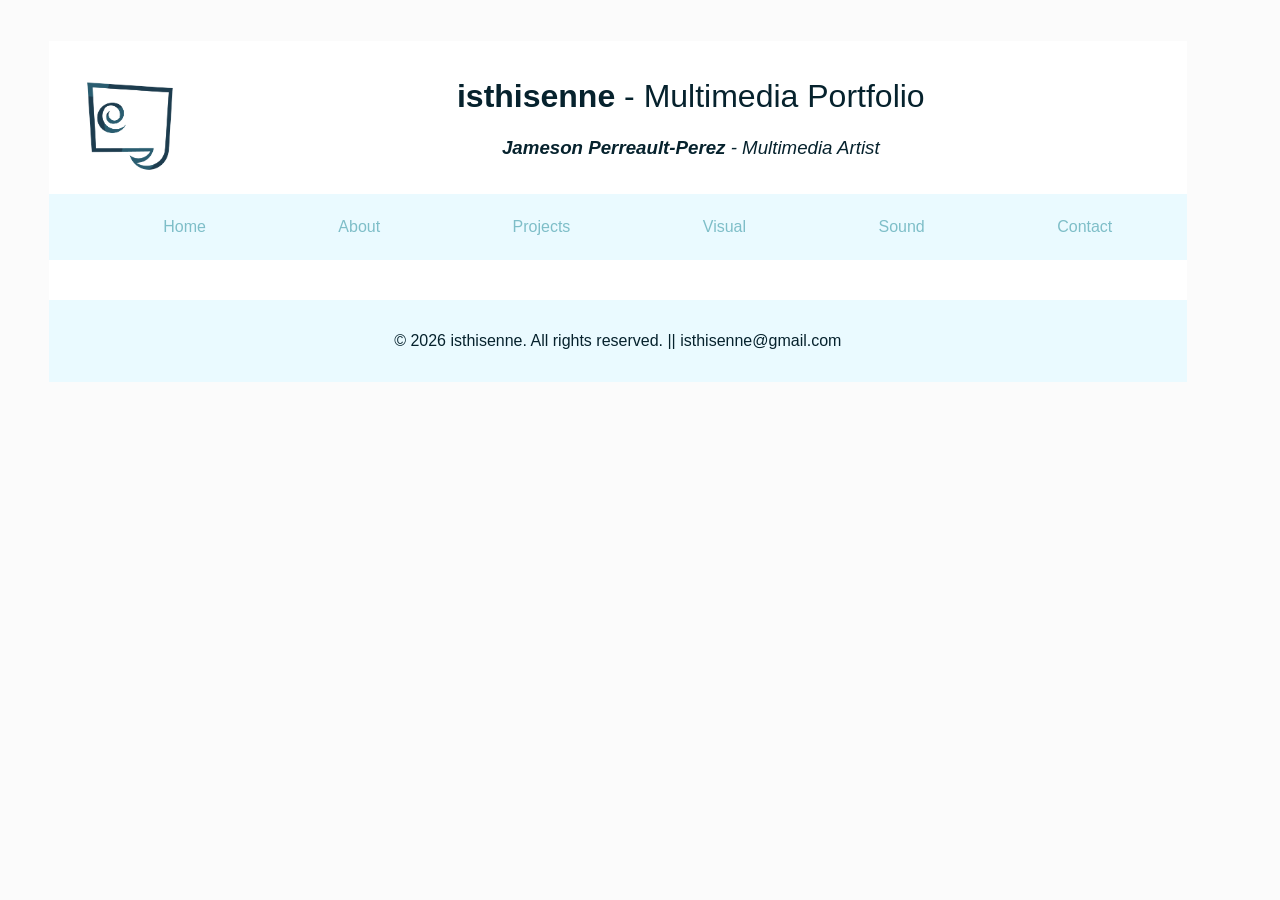
==== about.html @ fee25e62 "Added Pages" ====
<!DOCTYPE html>
<html lang="en">



<head>

    <meta charset="UTF-8">
    <meta name="viewport" content="width=device-width, initial-scale=1.0">
    <title>Isthisenne Portfolio</title>
    <link rel="stylesheet" href="style.css">

</head>

<body>
<div id="wrapper">
<header>
    <div id="logohero"></div>
    <h1><b>isthisenne</b> - Multimedia Portfolio</h1>
    <h3><b>Jameson Perreault-Perez</b> - Multimedia Artist</h3>
</header>

<nav>
    <ul>
        <li><a href="index.html">Home</a></li>
        <li><a href="about.html">About</a></li>
        <li><a href="projects.html">Projects</a></li>
        <li><a href="visual.html">Visual</a></li>
        <li><a href="sound.html">Sound</a></li>
        <li><a href="contact.html">Contact</a></li>
    </ul>
</nav>

<main>
    
</main>


<footer>
    <p>     &copy; 2026 isthisenne. All rights reserved.   ||   isthisenne@gmail.com</p>
</footer>

</div>
</body>
</html>
---- style.css ----
#wrapper {
    width: 90%;
    margin: 40px;
    min-width: 1000px; max-width:2000px;
    background-color: #fff;
    border: 1px solid #fbfbfb;
}

body {
    background-color: #fbfbfb;
    color: #06222d;
    font-family: Cascadia Code, Helvetica, Arial, sans-serif;
}

header {
    background-color: #ffffff;
    color: #06222d;
    font-family: Cascadia Code, Helvetica, Arial, sans-serif;
    text-align: center; 
    font-weight: normal;
    padding: 1em;
}

header a{
    text-decoration: none;
}

header h1 {
    color: #06222d;
    font-weight: normal;
}

header h1:hover, header h3:hover{
    font-style: italic;
    font-weight: bold;
    color: #7ebec8;
}

header h3 {
    color: #06222d;
    font-weight: normal;
    font-style: italic;
}

nav {
    background-color: #eafaff;
    padding: 0.5em;
    margin-top: none;
    margin-bottom: 0.5em;
    color:#7ebec8;
}

nav a{
    text-decoration: none;
}

nav a:link{
    color: #7ebec8;
    font-style:normal;
    font-weight:normal;
}

nav a:hover{
    font-style:italic;
    font-weight: bold;
}

nav a:visited{
    font-style: normal;
    color: #7ebec8;
}

nav ul{
    list-style: none;
    display: flex;
    flex-direction: row;
    justify-content: space-around;
    flex-wrap: nowrap;
}



main {
    background-color: #ffffff;
    margin: 0;
    color: #06222d;
    font-family: Cascadia Code, Helvetica, Arial, sans-serif;
    padding: 1em;
    display: block;
    overflow: auto; 
    text-align: center;
}

h1 {
    color: #7ebec8;
}

footer {
    background-color:#eafaff;
    color: #06222d;
    font-family: Cascadia Code, Helvetica, Arial, sans-serif;
    text-align: center;
    padding: 1em;
    font-weight: light;

}

.hello:hover {
font-style: italic;
}

#logohero {
    height: 130px;
    width: 130px;
    background-image: url(logo.jpg);
    background-size: 100% 100%;
    background-repeat: no-repeat;
    float: left;
    margin-right: 1em;
}

#bannerhero {
    height: 260px;
    width: 1000px;
    margin-left: auto;
    margin-right: auto;
    margin-bottom: 1em;
    margin-top: 3em;
    background-image: url(banner.jpg);
    background-size: 100% 100%;
    background-repeat: no-repeat;
    background-position: center;
}

.portfolio-tabs{

    display: flex;
    flex-direction: row;
    flex-wrap: nowrap;
    justify-content: space-around;
    background-color: #ffffff;
}

.portfolio-tabs img {
    height: 150px;
    width: 250px;
    background-size: 100% 100%;
    background-repeat: no-repeat;

}

.portfolio-tabs img:hover {
    
    height: 155px;
    width: 255px;
    background-size: 100% 100%;
    background-repeat: no-repeat;

}
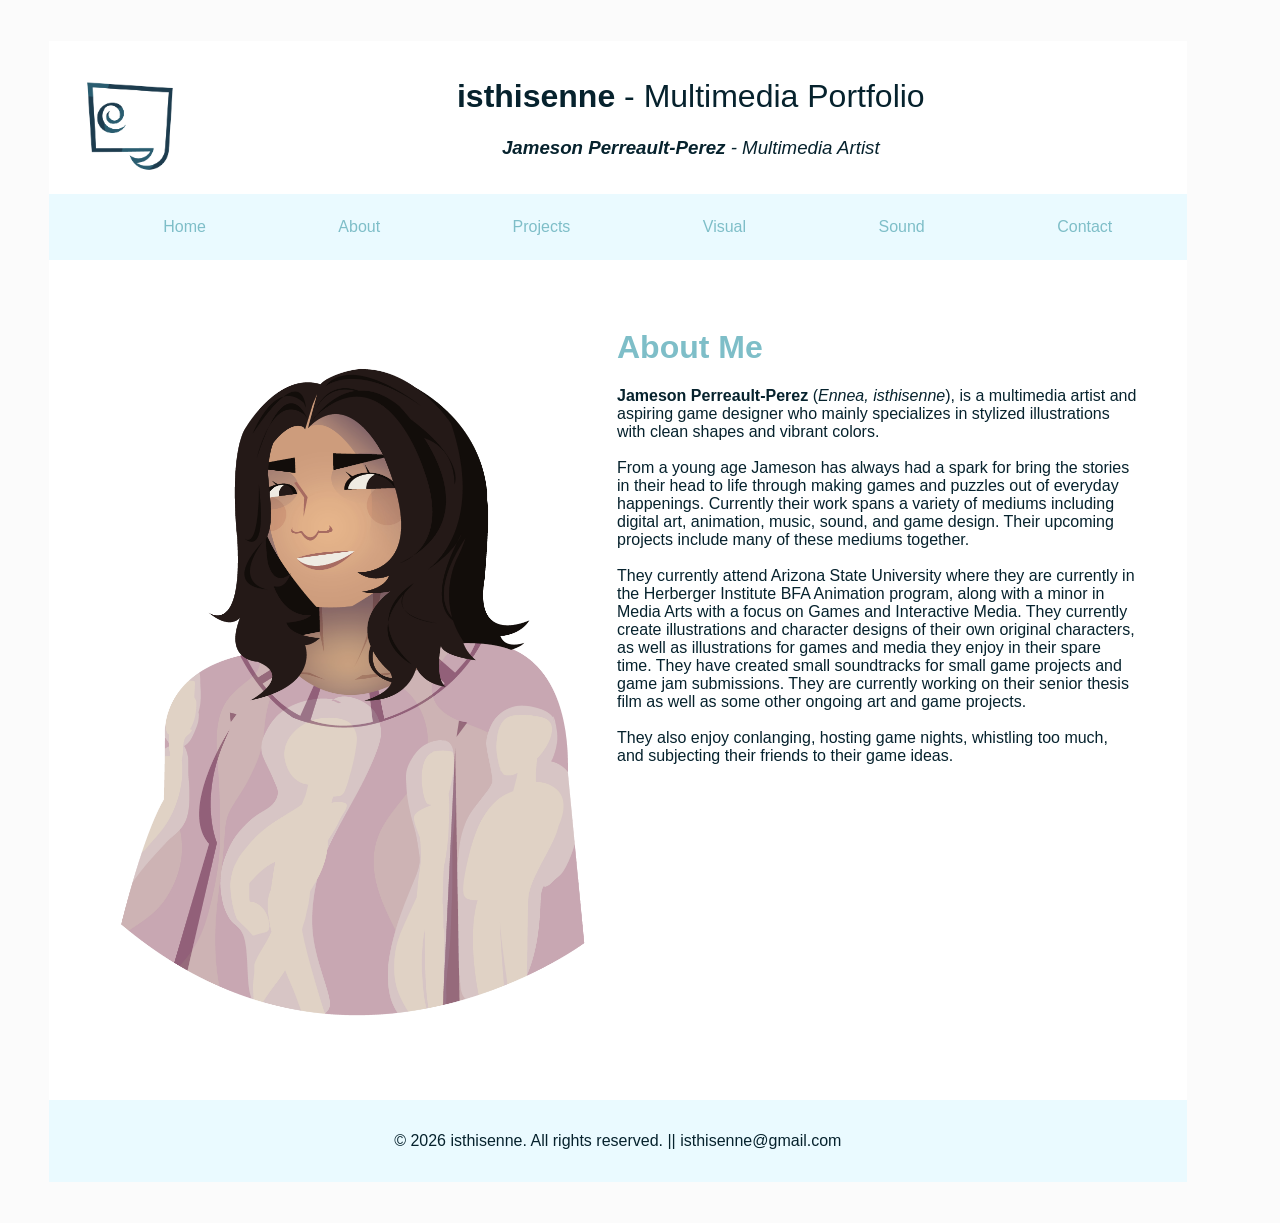
==== commit 3af0aa97: "About Page" ====
--- a/about.html
+++ b/about.html
@@ -33,6 +33,41 @@
 
 <main>
     
+<div id="artiststatementhero">
+
+<div id="selfportraithero">
+</div>
+
+
+    <h1>About Me</h1>
+    <p><b>Jameson Perreault-Perez</b> (<i>Ennea, isthisenne</i>), is a multimedia artist and aspiring game designer who
+        mainly specializes in stylized illustrations with clean shapes and vibrant colors.
+        <br>
+        <br>
+        From a young age Jameson has always had a spark for bring the stories in their head to life through
+        making games and puzzles out of everyday happenings. Currently their work spans a variety
+        of mediums including digital art, animation, music, sound, and game design. Their upcoming projects
+        include many of these mediums together.
+        <br>
+        <br>
+        They currently attend Arizona State University where they are currently in the Herberger Institute
+        BFA Animation program, along with a minor in Media Arts with a focus on Games and Interactive Media.
+        They currently create illustrations and character designs of their own original characters, as well as
+        illustrations for games and media they enjoy in their spare time. They have created small soundtracks for
+        small game projects and game jam submissions. They are currently working on their senior thesis film as well
+        as some other ongoing art and game projects. 
+        <br>
+        <br>
+        They also enjoy conlanging, hosting game nights, whistling too much, and subjecting their friends
+        to their game ideas.
+    </p>
+</div>
+
+
+
+
+
+
 </main>
 
 
--- a/style.css
+++ b/style.css
@@ -10,6 +10,7 @@
     background-color: #fbfbfb;
     color: #06222d;
     font-family: Cascadia Code, Helvetica, Arial, sans-serif;
+    text-decoration: none;
 }
 
 header {
@@ -82,7 +83,7 @@
 
 main {
     background-color: #ffffff;
-    margin: 0;
+    margin: 1em;
     color: #06222d;
     font-family: Cascadia Code, Helvetica, Arial, sans-serif;
     padding: 1em;
@@ -103,6 +104,46 @@
     padding: 1em;
     font-weight: light;
 
+}
+
+form {
+    display: flex;
+    flex-direction: column;
+    flex-wrap: nowrap;
+    padding-right: 20em; padding-left: 20em;
+}
+
+input [type="submit"] {
+    margin-bottom: 0.5em;
+    width:200px;
+}
+
+table {
+    border: 2px solid #06222d;
+    border-collapse: collapse;
+}
+
+table th{
+    background-color: #7ebec8;
+    color: #fff;
+    border: 1px solid #06222d;
+    padding: 0.5em;
+}
+
+table td{
+    border: 1px solid #06222d;
+    padding: 0.5em;
+    font-weight: normal;
+}
+
+table a{
+    text-decoration: none;
+    color: #5296a1;
+}
+
+table a:visited{
+    text-decoration: none;
+    color: #5296a1;
 }
 
 .hello:hover {
@@ -132,6 +173,26 @@
     background-position: center;
 }
 
+#selfportraithero {
+    float: left;
+    height: 680px;
+    width: 520px;
+    margin-left: auto;
+    margin-right: auto;
+    margin-bottom: 1em;
+    margin-top: 3em;
+    background-image: url(selfportrait.jpg);
+    background-size: 100% 100%;
+    background-repeat: no-repeat;
+    background-position: center;
+}
+
+#artiststatementhero {
+    float:right;
+    text-align: left;
+    padding: 1em;
+}
+
 .portfolio-tabs{
 
     display: flex;
@@ -146,7 +207,6 @@
     width: 250px;
     background-size: 100% 100%;
     background-repeat: no-repeat;
-
 }
 
 .portfolio-tabs img:hover {
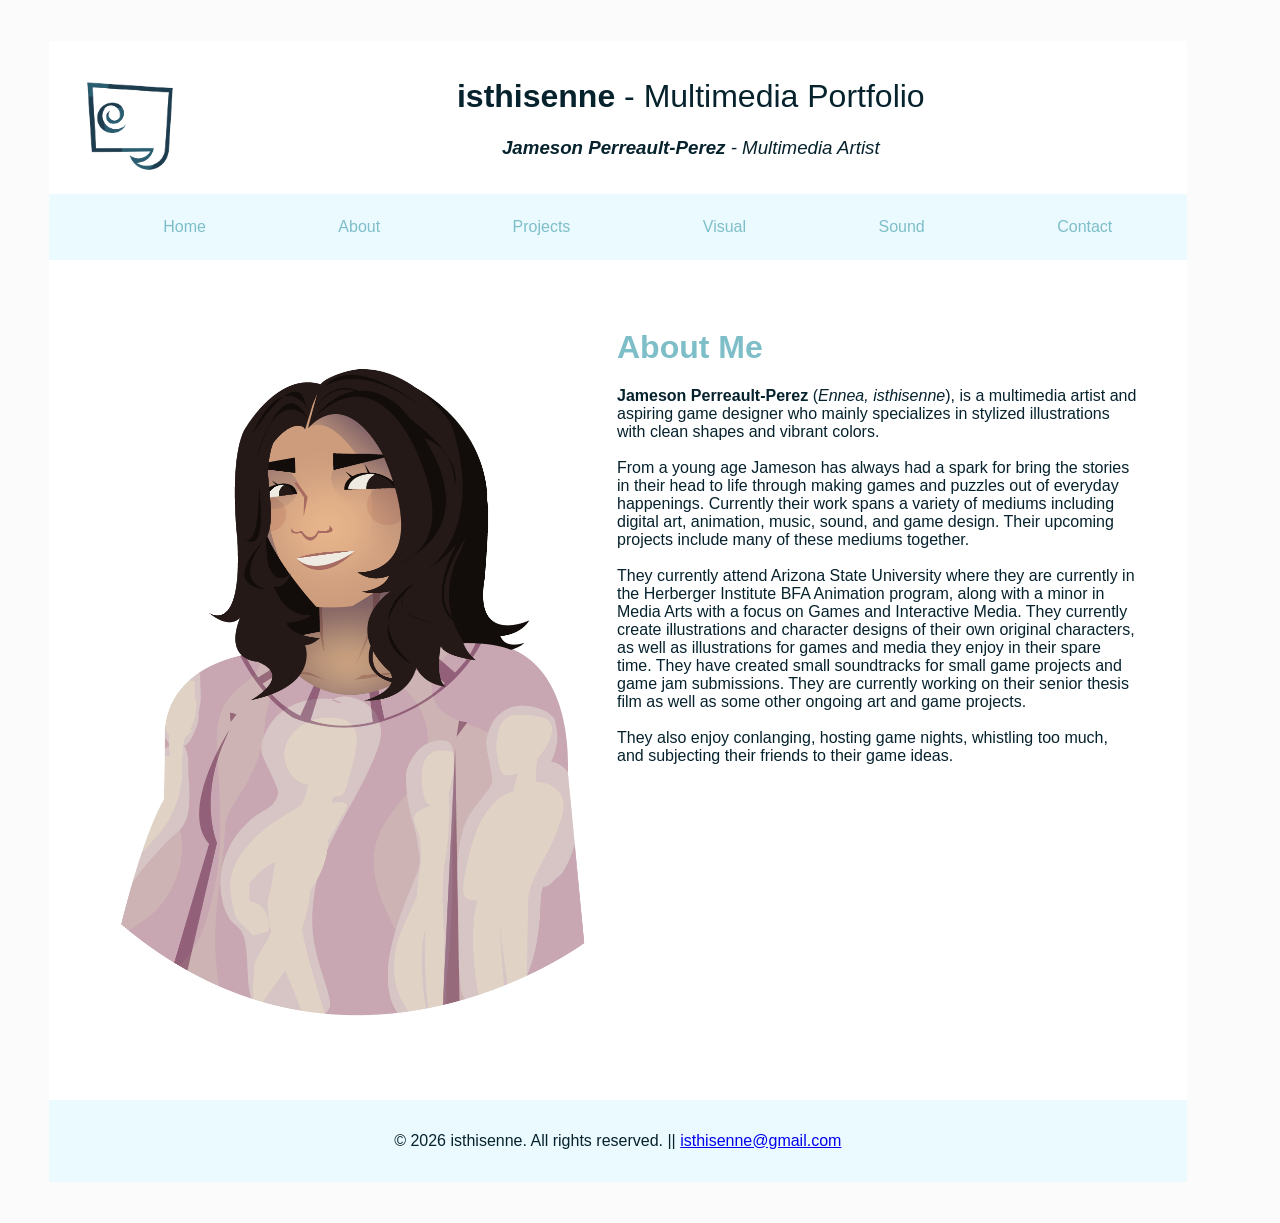
==== commit 7c245fae: "email link in footer" ====
--- a/about.html
+++ b/about.html
@@ -7,8 +7,10 @@
 
     <meta charset="UTF-8">
     <meta name="viewport" content="width=device-width, initial-scale=1.0">
-    <title>Isthisenne Portfolio</title>
+    <title>about | isthisenne</title>
     <link rel="stylesheet" href="style.css">
+
+    <meta name="description" content="About page of Jameson Perreault-Perez (isthisenne), an artist specializing in visual art and sound design for games and interactive media.">
 
 </head>
 
@@ -72,7 +74,7 @@
 
 
 <footer>
-    <p>     &copy; 2026 isthisenne. All rights reserved.   ||   isthisenne@gmail.com</p>
+   <p>     &copy; 2026 isthisenne. All rights reserved.   ||   <a href="mailto:isthisenne@gmail.com">isthisenne@gmail.com</a></p>
 </footer>
 
 </div>
--- a/style.css
+++ b/style.css
@@ -90,6 +90,12 @@
     display: block;
     overflow: auto; 
     text-align: center;
+}
+
+main video
+{
+    width: 75%;
+    height: 75%;
 }
 
 h1 {
@@ -187,6 +193,22 @@
     background-position: center;
 }
 
+#visualhero {
+    font-weight:normal;
+    text-align: left;
+}
+
+#visualhero img {
+    width: 100%;
+    height: 100%;
+    margin-left: auto;
+    margin-right: auto;
+    margin-bottom: 1em;
+    margin-top: 3em;
+    background-size: 100% 100%;
+    background-repeat: no-repeat;
+}
+
 #artiststatementhero {
     float:right;
     text-align: left;
